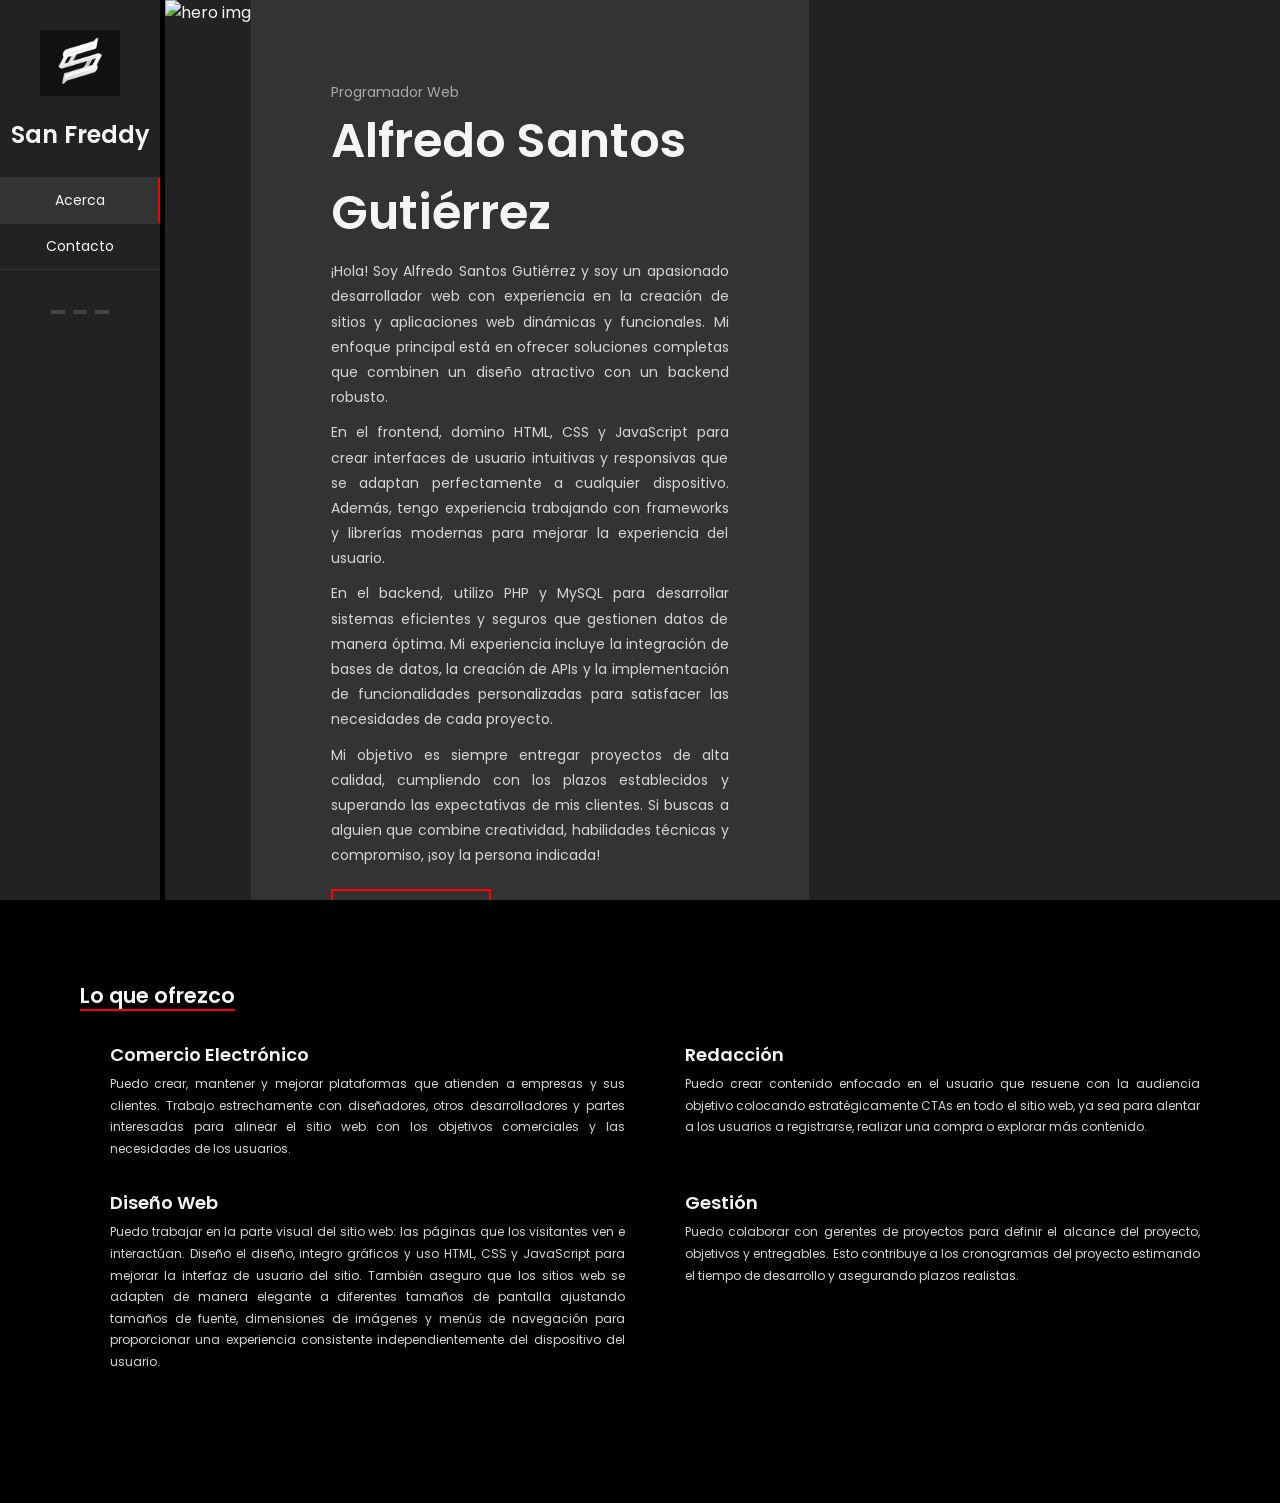
==== index.html @ efeac8ac "Portafolio 2.0" ====
<!DOCTYPE html>
<html lang="es">

<head>
    <meta charset="UTF-8">
    <title>SanFreddy</title>
    <link rel="stylesheet" href="style.css">
    <link rel="shortcut icon" href="Captura de pantalla 2025-02-06 090416.png" type="png">
</head>

<body>
    <div class="container">

        <nav class="nav-mobile">
            <div class="navbar-brand">
                <img src="Captura de pantalla 2025-02-06 090416.png" alt="logo" class="brand-img"><a
                    href="SanFreddy.html"></a>
                <h1 class="brand-name">Alfredo Santos</h1>
            </div>

            <ion-icon name="menu-outline" class="menu-toggler"></ion-icon>
        </nav>

        <div class="side-bar">
            <a href="SanFreddy.html"><img src="Captura de pantalla 2025-02-06 090416.png" alt="logo"
                    class="brand-img"></a>
            <h1 class="brand-name">San Freddy<br></h1>

            <nav>
                <ul class="nav">
                    <li><a href="SanFreddy.html" class="active">Acerca</a></li>
                    <li><a href="SanFreddycontacto.html">Contacto</a></li>
                </ul>
            </nav>

            <div class="social-btn-groups">
                <a href="https://www.instagram.com/_sanfreddy/?hl=es-la" class="btn"><ion-icon
                        name="logo-instagram"></ion-icon></a>
                <a href="https://www.linkedin.com/in/alfredo-santos-gutiérrez-1b1091350/" class="btn"><ion-icon
                        name="logo-linkedin"></ion-icon></a>
                <a href="https://github.com/SanFr3ddy" class="btn"><ion-icon name="logo-github"></ion-icon></a>
            </div>

        </div>

        <section class="about page active">
            <div class="hero">
                <div class="hero-img-box">
                    <img src="vaquero1.PNG" alt="hero img" height="500px">
                </div>

                <div class="hero-content">
                    <div class="hero-content-wrapper">
                        <p class="title">Programador Web</p>
                        <h1 class="name">Alfredo Santos Gutiérrez</h1>
                        <div class="description">
                            <p>¡Hola! Soy Alfredo Santos Gutiérrez y soy un apasionado desarrollador web con experiencia
                                en la creación de sitios y aplicaciones web dinámicas y funcionales. Mi enfoque
                                principal está en ofrecer soluciones completas que combinen un diseño atractivo con un
                                backend robusto.</p>
                            <p>En el frontend, domino HTML, CSS y JavaScript para crear interfaces de usuario intuitivas
                                y responsivas que se adaptan perfectamente a cualquier dispositivo. Además, tengo
                                experiencia trabajando con frameworks y librerías modernas para mejorar la experiencia
                                del usuario.</p>
                            <p>En el backend, utilizo PHP y MySQL para desarrollar sistemas eficientes y seguros que
                                gestionen datos de manera óptima. Mi experiencia incluye la integración de bases de
                                datos, la creación de APIs y la implementación de funcionalidades personalizadas para
                                satisfacer las necesidades de cada proyecto.</p>
                            <p>Mi objetivo es siempre entregar proyectos de alta calidad, cumpliendo con los plazos
                                establecidos y superando las expectativas de mis clientes. Si buscas a alguien que
                                combine creatividad, habilidades técnicas y compromiso, ¡soy la persona indicada!</p>
                        </div>

                        <a href="docs/Portafolio-Alfredo_Santos_Gutiérrez.pdf" class="btn-primary" download>Descargar
                            CV</a>
                    </div>
                </div>

            </div>
    </div>
    </div>

    <div class="about-inner">
        <div class="service">
            <h2>Lo que ofrezco</h2>

            <div class="grid-item">
                <div class="item">
                    <div class="item-icon">
                        <ion-icon name="storefront-outline"></ion-icon>
                    </div>

                    <div class="item-wrapper">
                        <h3>Comercio Electrónico</h3>
                        <p>Puedo crear, mantener y mejorar plataformas que atienden a empresas y sus clientes. Trabajo
                            estrechamente con diseñadores, otros desarrolladores y partes interesadas para alinear el
                            sitio web con los objetivos comerciales y las necesidades de los usuarios.</p>
                    </div>
                </div>

                <div class="item">
                    <div class="item-icon">
                        <ion-icon name="reader-outline"></ion-icon>
                    </div>

                    <div class="item-wrapper">
                        <h3>Redacción</h3>
                        <p>Puedo crear contenido enfocado en el usuario que resuene con la audiencia objetivo colocando
                            estratégicamente CTAs en todo el sitio web, ya sea para alentar a los usuarios a
                            registrarse, realizar una compra o explorar más contenido.</p>
                    </div>
                </div>

                <div class="item">
                    <div class="item-icon">
                        <ion-icon name="desktop-outline"></ion-icon>
                    </div>

                    <div class="item-wrapper">
                        <h3>Diseño Web</h3>
                        <p>Puedo trabajar en la parte visual del sitio web: las páginas que los visitantes ven e
                            interactúan. Diseño el diseño, integro gráficos y uso HTML, CSS y JavaScript para mejorar la
                            interfaz de usuario del sitio. También aseguro que los sitios web se adapten de manera
                            elegante a diferentes tamaños de pantalla ajustando tamaños de fuente, dimensiones de
                            imágenes y menús de navegación para proporcionar una experiencia consistente
                            independientemente del dispositivo del usuario.</p>
                    </div>
                </div>

                <div class="item">
                    <div class="item-icon">
                        <ion-icon name="file-tray-stacked-outline"></ion-icon>
                    </div>

                    <div class="item-wrapper">
                        <h3>Gestión</h3>
                        <p>Puedo colaborar con gerentes de proyectos para definir el alcance del proyecto, objetivos y
                            entregables. Esto contribuye a los cronogramas del proyecto estimando el tiempo de
                            desarrollo y asegurando plazos realistas.</p>
                    </div>
                </div>
            </div>
        </div>
    </div>
    </section>
    </div>

    <script src="script.js"></script>
    <script type="module" src="https://unpkg.com/ionicons@7.1.0/dist/ionicons/ionicons.esm.js"></script>
    <script nomodule src="https://unpkg.com/ionicons@7.1.0/dist/ionicons/ionicons.js"></script>
</body>

</html>
---- style.css ----
@import url('https://fonts.googleapis.com/css2?family=Poppins:ital,wght@0,100;0,200;0,300;0,400;0,500;0,600;0,700;0,800;0,900;1,100;1,200;1,300;1,400;1,500;1,600;1,700;1,800;1,900&display=swap');

:root{
    --background-dark-100: #000000;
    --background-dark-90: #222222;
    --background-dark-95: #282828;
    --background-dark-80: #333333;
    --background-dark-70: #444444;
    --background-dark-60: #aaaaaa;
    --background-orange: #ff4a4a;

    --color-white-100: #ffffff;
    --color-white-95: #f5f5f5;
    --color-white-80: #d5d5d5;
    --color-white-70: #444444;
    --color-white-60: #aaaaaa;
    
    --font-size-48: 48px;
    --font-size-30: 30px;
    --font-size-24: 24px;
    --font-size-21: 21px;
    --font-size-18: 18px;
    --font-size-16: 16px;
    --font-size-14: 14px;
    --font-size-13: 13px;
    --font-size-12: 12px;
    --font-size-11: 11px;

    --transition-default: 0.25s ease;
}


::-webkit-scrollbar{
    width: 6px;
}

::-webkit-scrollbar-track{
    background: var(--background-dark-70);
}

::-webkit-scrollbar-thumb{
    background: red;
}

* {
    margin: 0;
    padding: 0;
    box-sizing: border-box;
}

html{
    font-family: "Poppins", sans-serif;
    color: var(--color-white-95);
}

body{
    height: 100vh;
    background: var(--background-dark-100);
}

li{ list-style: none;}

a{
    display: inline-block;
    text-decoration: none;
    color: var(--color-white-95);
}

:is(h1,h2,h3,h4,h5,h6){font-weight: 600; }

h1{
    font-size: var(--font-size-48);
    margin-bottom: 10px;
}

h2{
    font-size: var(--font-size-21);
    margin-bottom: 30px;
    box-shadow: inset 0 -2px 0 red;
    width: fit-content;
}

h3{
    font-size: var(--font-size-18);
    margin-bottom: 5px;
}

p, blockquote{
    color: var(--color-white-80);
    font-size: var(--font-size-14);
    line-height: 1.8;
}

::selection{
    background: red;
    color: var(--color-white-100);
}

ion-icon{ --ionicon-stroke-width: 20px;}

.section-heading{
    font-size: var(--font-size-30);
    border-bottom: 2px solid var(--background-dark-60);
    padding-bottom: 5px;
}

.section-sub-heading{
    font-size: var(--font-size-14);
    text-align: right;
    font-weight: 300;
    color: var(--color-white-70);
}

.btn-primary{
    padding: 8px 30px;
    border: 2px solid red;
    font-size: var(--font-size-14);
    transition: var(--transition-default);
}

.btn-primary:hover{
    background: red;
    color: var(--color-white-100);
}

img{
    width: 100%;
    height: auto;
}

.container{
    position: relative;
    max-width: 2000px;
    height: 100vh;
    margin: auto;
    overflow: hidden;
}

.nav-mobile{
    position: fixed;
    display: none;
    justify-content: space-between;
    align-items: center;
    width: 100%;
    background: var(--background-dark-90);
    border-bottom: 1px solid var(--background-dark-70);
    padding: 10px 20px;
    z-index: 100;
}

.nav-mobile .navbar-brand{
    display: flex;
    align-items: center;
}

.nav-mobile .brand-img{
    width: 35px;
    margin-right: 10px;
}

.nav-mobile .brand-name{
    font-size: var(--font-size-18);
    margin-bottom: 0;
}

.nav-mobile .menu-toggler{
    font-size: var(--font-size-24);
    --ionicon-stroke-width: 50px;
    cursor: pointer;
}

.side-bar{
    position: absolute;
    width: 160px;
    height: 100%;
    padding: 30px 0;
    text-align: center;
    background: var(--background-dark-90);
    overflow-y: auto;
    display: table;
    z-index: 50;
}

.side-bar .brand-img{
    width: 80px;
    margin-bottom: 20px;
}

.side-bar .brand-name{
    text-align: center;
    line-height: 1;
    font-size: var(--font-size-24);
    margin-bottom: 30px;
}

.nav li a{
    width: 100%;
    padding: 12px 0;
    border-top: 1px solid var(--background-dark-80);
    font-size: var(--font-size-14);
    transition: var(--transition-default);
}

.nav li:last-child a{border-bottom: 1px solid var(--background-dark-80);}

.nav li a:hover{
    background: var(--background-dark-80);
    box-shadow: inset -2px 0 0 var(--color-white-95);
}

.nav li a.active{
    background: var(--background-dark-80);
    box-shadow: inset -2px 0 0 red;
}

.social-btn-groups .btn{
    padding: 4px 7px 0 7px;
    margin: 40px 2px;
    background: var(--background-dark-70);
    color: var(--color-white-60);
    transition: all var(--transition-default);
}

.social-btn-groups .btn:hover{
    background: red;
    color: var(--color-white-100);
}

.side-bar-footer{
    display: table-row;
    vertical-align: bottom;
}

.side-bar-footer .copyright{ font-size: var(--font-size-12);}


.about,
.resume,
.portfolio,
.blog,
.contact {
    position: absolute;
    top: 0;
    right: 0;
    width: calc(100% - 165px);
    height: 100%;
    background: var(--background-dark-90);
    overflow-y: auto;
}

.hero{ display: flex; }

.hero-img-box{ 
    max-width: 50%;
    max-height: 100%;
}

.hero-img-box img{
    width: 100%;
    height: 100%;
    object-fit: cover;
    object-position: center 0;
}

.hero-content{
    width: 50%;
    max-height: fit-content;
    background: var(--background-dark-80);
    padding: 80px;
    display: table;
}

.hero-content-wrapper{
    display: table-cell;
    vertical-align: middle;
}

.hero-content .title{
    font-size: var(--font-size-14);
    color: var(--color-white-60);
}

.hero-content .description{ margin-bottom: 20px;}

.hero-content .description p {
    margin-bottom: 10px;
    text-align: justify;
}


.about-inner{ padding: 80px;}

.service{ margin-bottom: 50px;}

.grid-item{
    display: grid;
    grid-template-columns: 1fr 1fr;
    grid-gap: 30px; 
}

.grid-item .item{ display: flex;}

.grid-item .item-icon{
    font-size: var(--font-size-48);
    margin-right: 30px;
    color: var(--color-white-60);
}

.item-wrapper p{ 
    font-size: 12px;
    text-align: justify;
}


.testimonials{ 
    margin-bottom: 50px;
}

.testimonials-row{ 
    display: grid;
    grid-template-columns: 1fr 1fr;
}

.testimonials-content{ margin-right: 20px;}

.testimonials-text{
    background: var(--background-dark-95);
    padding: 20px;
    margin-left: 50px;
    margin-bottom: 20px;
    border-radius: 5px;
    border: 1px solid var(--background-dark-70);
}

.testimonials-author{
    display: flex;
    justify-content: flex-start;
    align-items: flex-start;
    height: 50px;
}

.author-img{
    width: 80px;
    border-radius: 50%;
    border: 2px solid var(--background-dark-70);
    margin-right: 10px;
    transform: translateY(-50%);
}

.author-info{
    font-size: var(--font-size-11);
    color: var(--color-white-60);
}


.clients-row{
    display: flex;
    justify-content: space-between;
}

.clients-row img{
    width: 100px;
    margin: 0 20px;
    opacity: .5;
    cursor: pointer;
}

.resume,
.portfolio,
.blog,
.contact{ padding: 50px 70px;}

.resume-row{ display: flex;}

.resume-row .wrapper:nth-child(1){
    width: 65%;
    margin-right: 40px;
}

.resume-row .wrapper :is(.education, .experience){ margin-bottom: 80px;}

.resume-row h2{ margin-bottom: 20px;}

.resume-row .grid-item{
    position: relative;
    grid-template-columns: .5fr 1fr;
    grid-gap: 0px 50px;
    margin-bottom: 20px;
}

.resume-row .grid-item .year{
    text-align: right;
    font-size: var(--font-size-14);
}

.resume-row .grid-item .company{
    text-align: right;
    font-size: var(--font-size-12);
    color: var(--color-white-70);
}

.resume-row .grid-item :is(.education-description, .experience-description){
    font-size: var(--font-size-13);
    color: var(--color-white-80);
    text-align: justify;
}

.resume-row .grid-item .divider{
    position: absolute;
    top: 0;
    left: 34.5%;
    width: 1px;
    height: calc(100% + 40px);
    background: var(--background-dark-60);
}

.resume-row .grid-item .divider::before{
    content: "";
    position: absolute;
    top: 8px;
    left: -3px;
    width: 8px;
    height: 8px;
    border-radius: 10px;
    background: var(--background-dark-90);
    box-shadow: 0 0 0 2px red;
}

.resume-row .wrapper:nth-child(2){ width: 35%;}

.resume-row .design-skill{margin-bottom: 40px;}

.resume-row .progress-detail{
    display: flex;
    justify-content: space-between;
    align-items: center;
    margin-bottom: 5px;
}

.resume-row .progress-detail .progress-percent{
    font-size: var(--font-size-11);
    font-weight: 300;
    color: var(--color-white-60);
}

.resume-row .progress-bar{
    width: 100%;
    height: 10px;
    border-radius: 10px;
    border: 1px solid red;
    padding: 2px;
    margin-bottom: 10px;
}

.resume-row .progress{
    height: 100%;
    border-radius: 10px;
    background: red;
}

.contact-info{
    display: grid;
    grid-template-columns: repeat(4, 1fr);
    grid-gap: 30px;
    margin-top: 30px;
    margin-bottom: 100px;
}

.contact-info .info-box{
    background: var(--background-dark-80);
    border: 1px solid var(--background-dark-70);
    text-align: center;
    padding: 25px;
    transition: var(--transition-default);
}

.contact-info .info-box:hover{
    transform: translateY(-5px);
    box-shadow: 0 10px 10px -5px #0005;
}

.contact-info .info-box ion-icon{
    font-size: var(--font-size-48);
    color: var(--color-white-70);
    margin-bottom: 10px;
}

.contact-info .info-box p{
    font-size: var(--font-size-16);
    font-weight: 600;
    color: var(--color-white-95);
}

.contact-form{
    max-width: 700px;
    margin: auto;
}

.form-grid{
    display: grid;
    grid-template-columns: 1fr 1fr;
    grid-gap: 20px;
    margin-bottom: 20px;
}

.form-grid .grid-left input,
.form-grid .grid-right textarea{
    display: block;
    font-family: 'Poppins', sans-serif;
    font-size: var(--font-size-14);
    color: var(--color-white-95);
    width: 100%;
    padding: 10px;
    background: transparent;
    border: 1px solid var(--background-dark-70);
    outline: none;
}

.form-grid .grid-left input:not(:last-child){margin-bottom: 20px;}

.form-grid .grid-right textarea {
    height: 170px;
    resize: none;
}

@media screen and (max-width: 1200px){
    .clients-row{
        position: relative;
        top: 50%;
        left: 50%;
        transform: translate(-45%, 10%);
        display: grid;
        grid-template-columns: 3fr 3fr;
    }

    .clients-row img{
        margin-bottom: 30px;
        width: 150px;
    }
}

@media screen and (max-width: 1024px){
    .nav-mobile{ display: flex;}

    .side-bar{
        padding: 70px 0 30px;
        width: 260px;
        box-shadow: 2px 0 10px #0002;
        opacity: 0;
        left: -300px;
        transition: all var(--transition-default);
    }

    .side-bar.active{
        left: 0;
        opacity: 1;
    }

    .about, .resume, .portfolio, .blog, .contact{
        width: 100%;
    }

    .resume, .portfolio, .blog, .contact{ padding: 80px 40px;}
    
    .contact-info{ grid-template-columns: repeat(2, 1fr);}
}

@media screen and (max-width: 768px){
    .hero{ flex-direction: column;}

    .hero-img-box{
        max-width: 100%;
        height: 450px;
        font-size: 0;
    }

    .hero-content{
        width: 100%;
        padding: 40px;
    }

    .about-inner{
        padding: 40px;
    }

    .grid-item{
        grid-template-columns: 1fr;
    }

    .testimonials-row{
        grid-template-columns: 1fr;
    }

    .testimonials-content{
        margin-right: 0;
        margin-bottom: 20px;
    }

    .clients-row img{
        width: 150px;
    }

    .resume-row{
        flex-direction: column;
        margin-bottom: 50px;
    }

    .resume-row .wrapper{ width: 100% !important;}

    .resume-row .wrapper:nth-child(1){margin-right: 0;}

    .portfolio .portfolio-items-group{ grid-template-columns: 1fr;}

    .blog-container {grid-template-columns: 1fr;}

    .form-grid{ grid-template-columns: 1fr;}
}

@media screen and (max-width: 570px){
    .contact-info{ grid-template-columns: 1fr;}
}

@media screen and (max-width: 455px){
    .clients-row{
        grid-template-columns: 1fr;
    }

    .clients-row img{
        margin-bottom: 40px;
    }

}
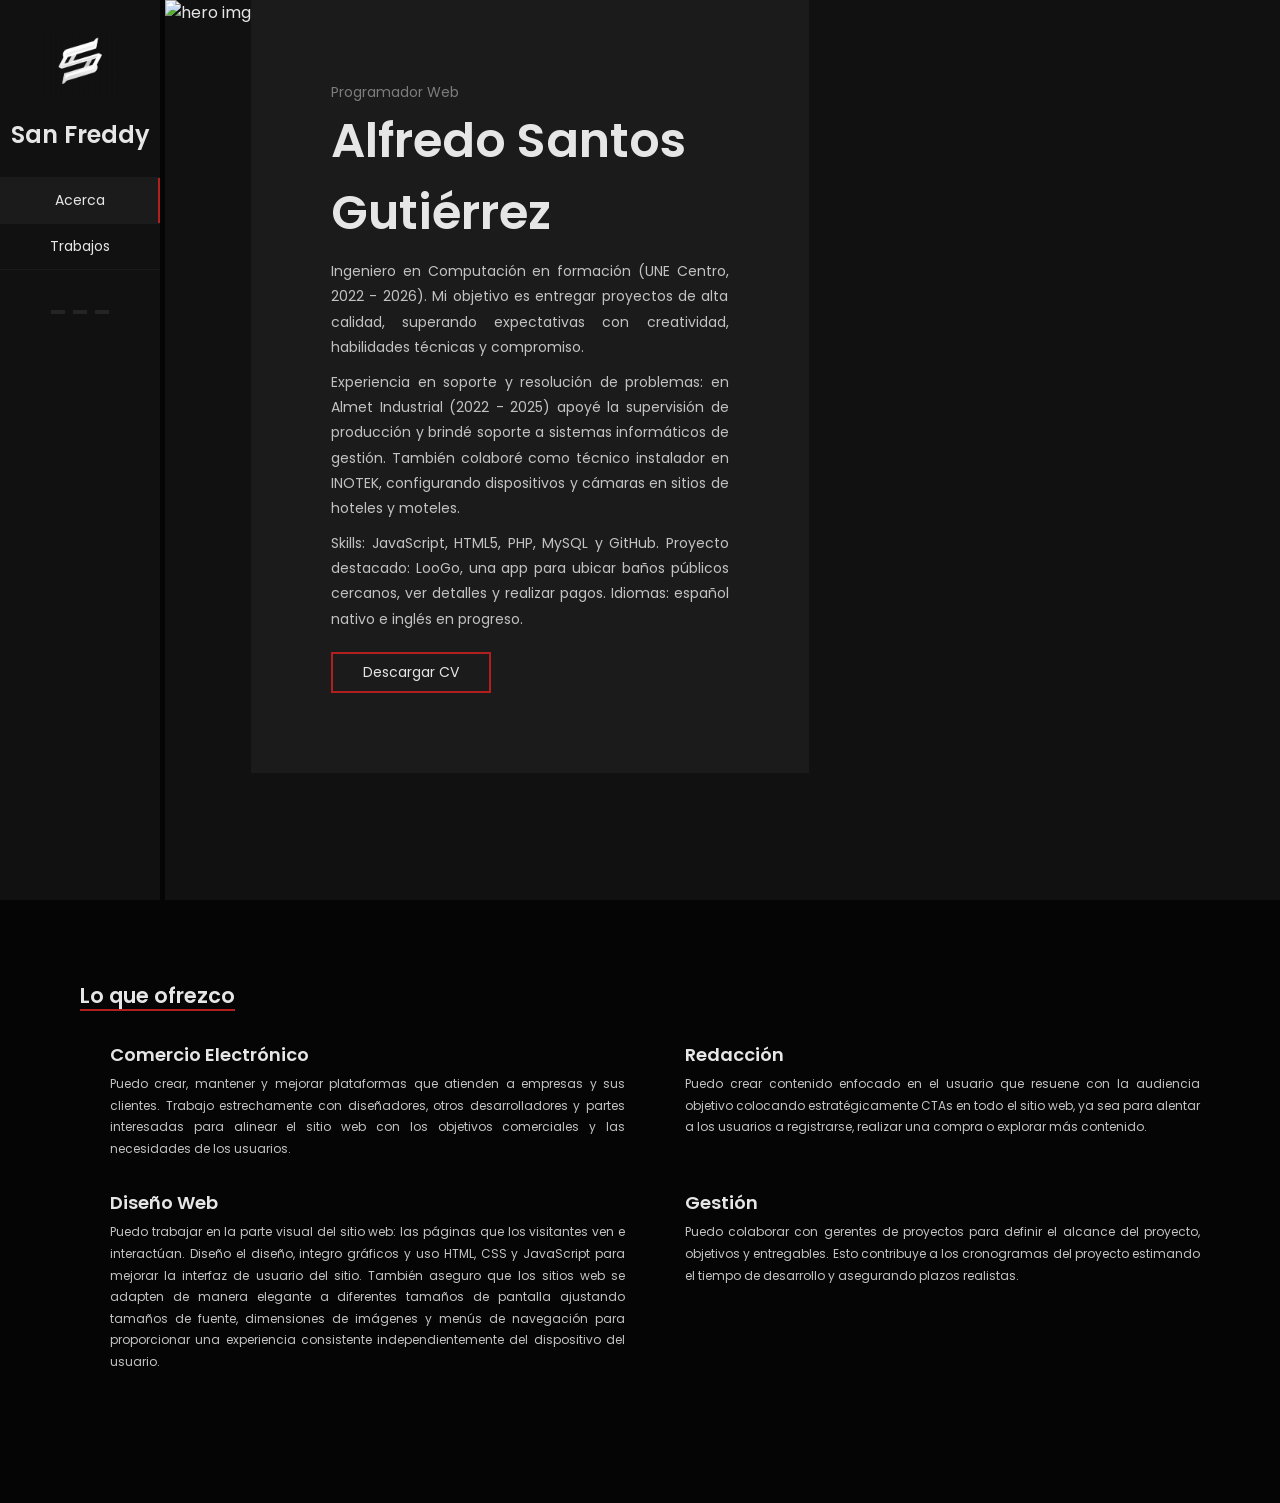
==== commit 4d9467c5: "Actualizar portafolio" ====
--- a/index.html
+++ b/index.html
@@ -14,7 +14,7 @@
         <nav class="nav-mobile">
             <div class="navbar-brand">
                 <img src="Captura de pantalla 2025-02-06 090416.png" alt="logo" class="brand-img"><a
-                    href="SanFreddy.html"></a>
+                    href="index.html"></a>
                 <h1 class="brand-name">Alfredo Santos</h1>
             </div>
 
@@ -22,14 +22,14 @@
         </nav>
 
         <div class="side-bar">
-            <a href="SanFreddy.html"><img src="Captura de pantalla 2025-02-06 090416.png" alt="logo"
+            <a href="index.html"><img src="Captura de pantalla 2025-02-06 090416.png" alt="logo"
                     class="brand-img"></a>
             <h1 class="brand-name">San Freddy<br></h1>
 
             <nav>
                 <ul class="nav">
-                    <li><a href="SanFreddy.html" class="active">Acerca</a></li>
-                    <li><a href="SanFreddycontacto.html">Contacto</a></li>
+                    <li><a href="index.html" class="active">Acerca</a></li>
+                    <li><a href="SanFreddycontacto.html">Trabajos</a></li>
                 </ul>
             </nav>
 
@@ -54,24 +54,19 @@
                         <p class="title">Programador Web</p>
                         <h1 class="name">Alfredo Santos Gutiérrez</h1>
                         <div class="description">
-                            <p>¡Hola! Soy Alfredo Santos Gutiérrez y soy un apasionado desarrollador web con experiencia
-                                en la creación de sitios y aplicaciones web dinámicas y funcionales. Mi enfoque
-                                principal está en ofrecer soluciones completas que combinen un diseño atractivo con un
-                                backend robusto.</p>
-                            <p>En el frontend, domino HTML, CSS y JavaScript para crear interfaces de usuario intuitivas
-                                y responsivas que se adaptan perfectamente a cualquier dispositivo. Además, tengo
-                                experiencia trabajando con frameworks y librerías modernas para mejorar la experiencia
-                                del usuario.</p>
-                            <p>En el backend, utilizo PHP y MySQL para desarrollar sistemas eficientes y seguros que
-                                gestionen datos de manera óptima. Mi experiencia incluye la integración de bases de
-                                datos, la creación de APIs y la implementación de funcionalidades personalizadas para
-                                satisfacer las necesidades de cada proyecto.</p>
-                            <p>Mi objetivo es siempre entregar proyectos de alta calidad, cumpliendo con los plazos
-                                establecidos y superando las expectativas de mis clientes. Si buscas a alguien que
-                                combine creatividad, habilidades técnicas y compromiso, ¡soy la persona indicada!</p>
+                            <p>Ingeniero en Computación en formación (UNE Centro, 2022 - 2026). Mi objetivo es entregar
+                                proyectos de alta calidad, superando expectativas con creatividad, habilidades técnicas
+                                y compromiso.</p>
+                            <p>Experiencia en soporte y resolución de problemas: en Almet Industrial (2022 - 2025) apoyé
+                                la supervisión de producción y brindé soporte a sistemas informáticos de gestión.
+                                También colaboré como técnico instalador en INOTEK, configurando dispositivos y cámaras
+                                en sitios de hoteles y moteles.</p>
+                            <p>Skills: JavaScript, HTML5, PHP, MySQL y GitHub. Proyecto destacado: LooGo, una app para
+                                ubicar baños públicos cercanos, ver detalles y realizar pagos. Idiomas: español nativo e
+                                inglés en progreso.</p>
                         </div>
 
-                        <a href="docs/Portafolio-Alfredo_Santos_Gutiérrez.pdf" class="btn-primary" download>Descargar
+                        <a href="CV1.pdf" class="btn-primary" download>Descargar
                             CV</a>
                     </div>
                 </div>
--- a/style.css
+++ b/style.css
@@ -1,19 +1,21 @@
 @import url('https://fonts.googleapis.com/css2?family=Poppins:ital,wght@0,100;0,200;0,300;0,400;0,500;0,600;0,700;0,800;0,900;1,100;1,200;1,300;1,400;1,500;1,600;1,700;1,800;1,900&display=swap');
 
 :root{
-    --background-dark-100: #000000;
-    --background-dark-90: #222222;
-    --background-dark-95: #282828;
-    --background-dark-80: #333333;
-    --background-dark-70: #444444;
-    --background-dark-60: #aaaaaa;
-    --background-orange: #ff4a4a;
-
-    --color-white-100: #ffffff;
-    --color-white-95: #f5f5f5;
-    --color-white-80: #d5d5d5;
-    --color-white-70: #444444;
-    --color-white-60: #aaaaaa;
+    --background-dark-100: #050505;
+    --background-dark-90: #111111;
+    --background-dark-95: #0b0b0b;
+    --background-dark-80: #1b1b1b;
+    --background-dark-70: #242424;
+    --background-dark-60: #2f2f2f;
+    --background-orange: #b32a2a;
+
+    --color-white-100: #f2f2f2;
+    --color-white-95: #e6e6e6;
+    --color-white-80: #c2c2c2;
+    --color-white-70: #9a9a9a;
+    --color-white-60: #7d7d7d;
+
+    --accent-red: #b21f1f;
     
     --font-size-48: 48px;
     --font-size-30: 30px;
@@ -39,7 +41,7 @@
 }
 
 ::-webkit-scrollbar-thumb{
-    background: red;
+    background: var(--accent-red);
 }
 
 * {
@@ -76,7 +78,7 @@
 h2{
     font-size: var(--font-size-21);
     margin-bottom: 30px;
-    box-shadow: inset 0 -2px 0 red;
+    box-shadow: inset 0 -2px 0 var(--accent-red);
     width: fit-content;
 }
 
@@ -92,7 +94,7 @@
 }
 
 ::selection{
-    background: red;
+    background: var(--accent-red);
     color: var(--color-white-100);
 }
 
@@ -113,13 +115,13 @@
 
 .btn-primary{
     padding: 8px 30px;
-    border: 2px solid red;
+    border: 2px solid var(--accent-red);
     font-size: var(--font-size-14);
     transition: var(--transition-default);
 }
 
 .btn-primary:hover{
-    background: red;
+    background: var(--accent-red);
     color: var(--color-white-100);
 }
 
@@ -210,7 +212,7 @@
 
 .nav li a.active{
     background: var(--background-dark-80);
-    box-shadow: inset -2px 0 0 red;
+    box-shadow: inset -2px 0 0 var(--accent-red);
 }
 
 .social-btn-groups .btn{
@@ -222,7 +224,7 @@
 }
 
 .social-btn-groups .btn:hover{
-    background: red;
+    background: var(--accent-red);
     color: var(--color-white-100);
 }
 
@@ -238,7 +240,8 @@
 .resume,
 .portfolio,
 .blog,
-.contact {
+.contact,
+.trabajos {
     position: absolute;
     top: 0;
     right: 0;
@@ -368,7 +371,8 @@
 .resume,
 .portfolio,
 .blog,
-.contact{ padding: 50px 70px;}
+.contact,
+.trabajos{ padding: 50px 70px;}
 
 .resume-row{ display: flex;}
 
@@ -423,7 +427,7 @@
     height: 8px;
     border-radius: 10px;
     background: var(--background-dark-90);
-    box-shadow: 0 0 0 2px red;
+    box-shadow: 0 0 0 2px var(--accent-red);
 }
 
 .resume-row .wrapper:nth-child(2){ width: 35%;}
@@ -447,7 +451,7 @@
     width: 100%;
     height: 10px;
     border-radius: 10px;
-    border: 1px solid red;
+    border: 1px solid var(--accent-red);
     padding: 2px;
     margin-bottom: 10px;
 }
@@ -455,7 +459,7 @@
 .resume-row .progress{
     height: 100%;
     border-radius: 10px;
-    background: red;
+    background: var(--accent-red);
 }
 
 .contact-info{
@@ -489,6 +493,111 @@
     font-size: var(--font-size-16);
     font-weight: 600;
     color: var(--color-white-95);
+}
+
+.trabajos-grid{
+    display: grid;
+    grid-template-columns: repeat(2, 1fr);
+    grid-gap: 30px;
+    margin-top: 30px;
+}
+
+.trabajo-card{
+    background: var(--background-dark-80);
+    border: 1px solid var(--background-dark-70);
+    padding: 24px;
+    display: flex;
+    flex-direction: column;
+    gap: 16px;
+    min-height: 220px;
+    transition: var(--transition-default);
+}
+
+.trabajo-card:hover{
+    transform: translateY(-5px);
+    box-shadow: 0 10px 10px -5px #0005;
+}
+
+.trabajo-header{
+    display: flex;
+    justify-content: space-between;
+    align-items: center;
+    gap: 10px;
+}
+
+.trabajo-tag{
+    font-size: var(--font-size-12);
+    text-transform: uppercase;
+    letter-spacing: 0.08em;
+    padding: 4px 10px;
+    border: 1px solid var(--background-dark-60);
+    color: var(--color-white-70);
+}
+
+.trabajo-actions{
+    display: flex;
+    flex-wrap: wrap;
+    gap: 10px;
+    margin-top: auto;
+}
+
+.trabajo-actions .btn-primary{
+    font-size: var(--font-size-13);
+}
+
+.code-modal{
+    position: fixed;
+    inset: 0;
+    display: none;
+    z-index: 200;
+}
+
+.code-modal.is-open{
+    display: block;
+}
+
+.code-modal-backdrop{
+    position: absolute;
+    inset: 0;
+    background: rgba(0, 0, 0, 0.7);
+}
+
+.code-modal-content{
+    position: relative;
+    max-width: 900px;
+    margin: 60px auto;
+    background: var(--background-dark-95);
+    border: 1px solid var(--background-dark-70);
+    padding: 20px;
+    max-height: calc(100vh - 120px);
+    display: flex;
+    flex-direction: column;
+}
+
+.code-modal-header{
+    display: flex;
+    justify-content: space-between;
+    align-items: center;
+    margin-bottom: 10px;
+}
+
+.code-modal-close{
+    background: transparent;
+    border: 1px solid var(--background-dark-60);
+    color: var(--color-white-95);
+    padding: 4px 10px;
+    cursor: pointer;
+}
+
+.code-modal-body{
+    background: var(--background-dark-90);
+    border: 1px solid var(--background-dark-70);
+    padding: 15px;
+    overflow: auto;
+    font-size: var(--font-size-12);
+    color: var(--color-white-80);
+    white-space: pre;
+    flex: 1;
 }
 
 .contact-form{
@@ -556,11 +665,11 @@
         opacity: 1;
     }
 
-    .about, .resume, .portfolio, .blog, .contact{
+    .about, .resume, .portfolio, .blog, .contact, .trabajos{
         width: 100%;
     }
 
-    .resume, .portfolio, .blog, .contact{ padding: 80px 40px;}
+    .resume, .portfolio, .blog, .contact, .trabajos{ padding: 80px 40px;}
     
     .contact-info{ grid-template-columns: repeat(2, 1fr);}
 }
@@ -616,6 +725,10 @@
     .form-grid{ grid-template-columns: 1fr;}
 }
 
+@media screen and (max-width: 700px){
+    .trabajos-grid{ grid-template-columns: 1fr;}
+}
+
 @media screen and (max-width: 570px){
     .contact-info{ grid-template-columns: 1fr;}
 }
